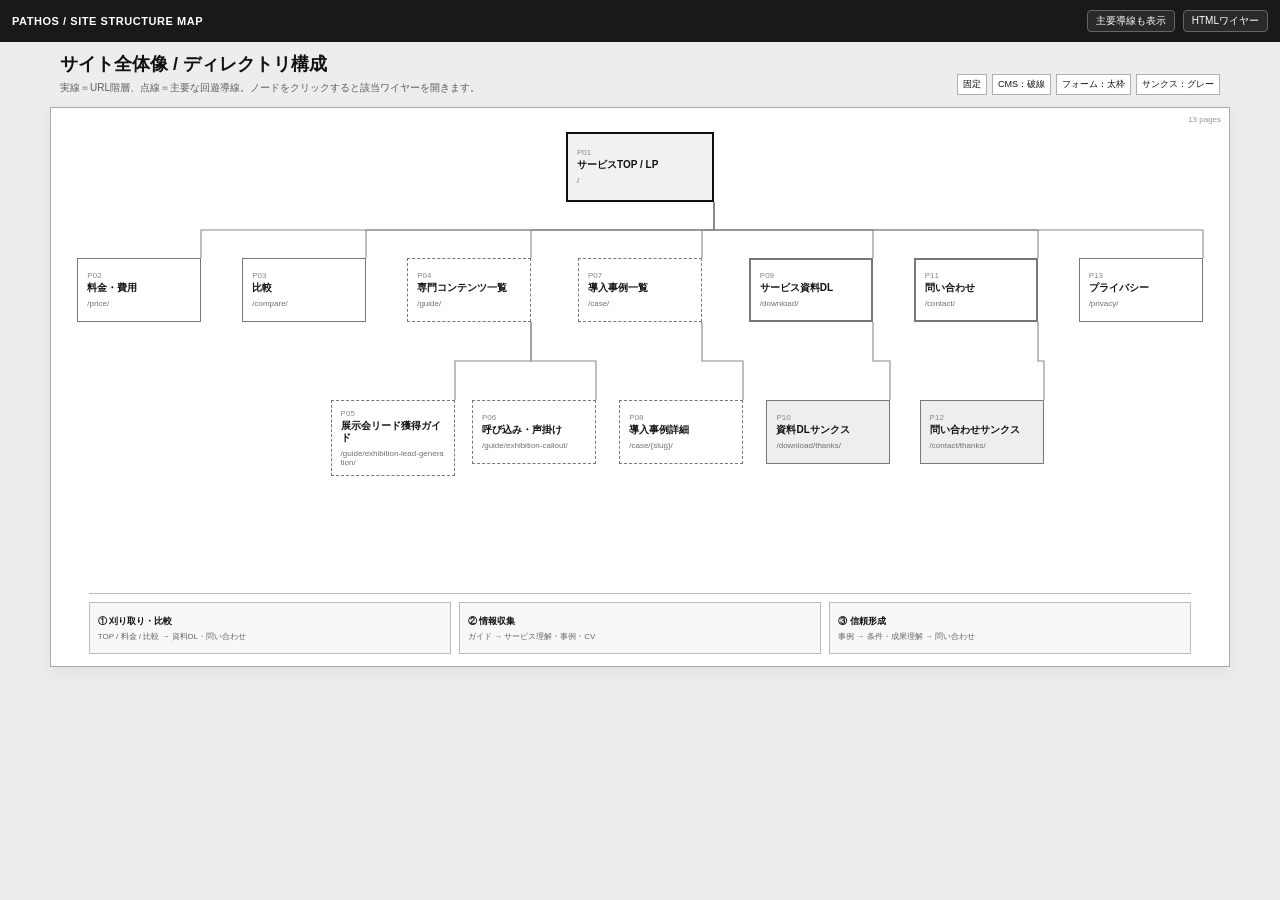
==== index.html @ 0e14a211 "Add PATHOS site map" ====
<!doctype html>
<html lang="ja">
<head>
<meta charset="utf-8">
<meta name="viewport" content="width=device-width,initial-scale=1">
<title>PATHOS Site Map</title>
<style>
:root{--bg:#ededed;--ink:#111;--line:#8d8d8d;--paper:#fff;--soft:#f6f6f6;--muted:#666}
*{box-sizing:border-box}
html,body{margin:0;min-height:100%;font-family:-apple-system,BlinkMacSystemFont,"Helvetica Neue","Yu Gothic",Meiryo,sans-serif;background:var(--bg);color:var(--ink)}
.topbar{height:42px;background:#191919;color:#fff;display:flex;align-items:center;gap:8px;padding:0 12px;position:sticky;top:0;z-index:10}
.topbar strong{font-size:11px;letter-spacing:.05em}.topbar .grow{flex:1}.topbar a,.topbar button{border:1px solid #666;background:#292929;color:#fff;border-radius:4px;padding:5px 8px;text-decoration:none;font-size:10px;cursor:pointer;line-height:1}.topbar button.active{background:#fff;color:#111}
.intro{max-width:1180px;margin:12px auto 6px;padding:0 10px;display:grid;grid-template-columns:1fr auto;gap:10px;align-items:end}.intro h1{font-size:18px;line-height:1.2;margin:0 0 4px}.intro p{margin:0;color:#5c5c5c;font-size:10px;line-height:1.5}.legend{display:flex;gap:5px;flex-wrap:wrap;justify-content:flex-end}.legend span{font-size:9px;border:1px solid #b0b0b0;background:#fff;padding:3px 5px;white-space:nowrap}
.map-wrap{padding:6px 10px 16px}.canvas{position:relative;width:min(1180px,100%);height:560px;margin:0 auto;background:#fff;border:1px solid #aaa;box-shadow:0 5px 16px rgba(0,0,0,.06);overflow:hidden}
svg{position:absolute;inset:0;width:100%;height:100%;pointer-events:none}.tree{stroke:#8a8a8a;stroke-width:1.1;fill:none}.cross{stroke:#555;stroke-width:1.05;stroke-dasharray:4 4;marker-end:url(#arrow)}
.node{position:absolute;width:124px;min-height:64px;background:#fff;border:1px solid #777;padding:8px 9px;text-decoration:none;color:#111;display:flex;flex-direction:column;justify-content:center;z-index:2;transform:translateX(-50%)}.node:hover{outline:2px solid #bbb}.node .id{font-size:8px;color:#888;margin-bottom:2px}.node strong{font-size:10px;line-height:1.25}.node .route{font-size:8px;color:#707070;margin-top:4px;word-break:break-all}.node.root{border:2px solid #111;background:#f1f1f1;width:148px;min-height:70px}.node.cms{border-style:dashed}.node.form{border-width:2px}.node.thanks{background:#eee}.badge{display:none}.hint{position:absolute;right:8px;top:7px;font-size:8px;color:#999}
.flow-note{position:absolute;left:3.2%;right:3.2%;bottom:12px;border-top:1px solid #bbb;padding-top:8px;display:grid;grid-template-columns:repeat(3,1fr);gap:8px}.flow-box{background:#f8f8f8;border:1px solid #bbb;padding:7px 8px;min-height:52px}.flow-box strong{font-size:9px}.flow-box p{font-size:8px;line-height:1.4;color:#666;margin:3px 0 0}
@media(max-width:1050px){.canvas{height:530px}.node{width:108px;min-height:60px;padding:7px}.node.root{width:132px}.node strong{font-size:9px}.node .route{font-size:7.5px}.flow-box p{display:none}.flow-box{min-height:auto}.intro{grid-template-columns:1fr}.legend{justify-content:flex-start}}
@media(max-width:760px){.topbar strong{display:none}.intro h1{font-size:16px}.intro p{font-size:9px}.canvas{min-width:720px}.map-wrap{overflow:auto}.flow-note{display:none}}
</style>
</head>
<body>
<div class="topbar"><strong>PATHOS / SITE STRUCTURE MAP</strong><span class="grow"></span><button id="flowToggle">主要導線も表示</button><a href="wireframe.html" target="_blank">HTMLワイヤー</a></div>
<div class="intro">
  <div><h1>サイト全体像 / ディレクトリ構成</h1><p>実線＝URL階層、点線＝主要な回遊導線。ノードをクリックすると該当ワイヤーを開きます。</p></div>
  <div class="legend"><span>固定</span><span>CMS：破線</span><span>フォーム：太枠</span><span>サンクス：グレー</span></div>
</div>
<div class="map-wrap"><div class="canvas" id="canvas">
<div class="hint">13 pages</div>
<svg id="svg"><defs><marker id="arrow" markerWidth="7" markerHeight="7" refX="6" refY="3.5" orient="auto"><path d="M0,0 L7,3.5 L0,7 z" fill="#555"/></marker></defs><g id="treeLines"></g><g id="flowLines" style="display:none"></g></svg>
<div id="nodes"></div>
<div class="flow-note">
  <div class="flow-box"><strong>① 刈り取り・比較</strong><p>TOP / 料金 / 比較 → 資料DL・問い合わせ</p></div>
  <div class="flow-box"><strong>② 情報収集</strong><p>ガイド → サービス理解・事例・CV</p></div>
  <div class="flow-box"><strong>③ 信頼形成</strong><p>事例 → 条件・成果理解 → 問い合わせ</p></div>
</div>
</div></div>
<script>
const nodes=[
{id:'P01',route:'/',name:'サービスTOP / LP',type:'fixed',parent:null},
{id:'P02',route:'/price/',name:'料金・費用',type:'fixed',parent:'P01'},
{id:'P03',route:'/compare/',name:'比較',type:'fixed',parent:'P01'},
{id:'P04',route:'/guide/',name:'専門コンテンツ一覧',type:'cms',parent:'P01'},
{id:'P07',route:'/case/',name:'導入事例一覧',type:'cms',parent:'P01'},
{id:'P09',route:'/download/',name:'サービス資料DL',type:'form',parent:'P01'},
{id:'P11',route:'/contact/',name:'問い合わせ',type:'form',parent:'P01'},
{id:'P13',route:'/privacy/',name:'プライバシー',type:'fixed',parent:'P01'},
{id:'P05',route:'/guide/exhibition-lead-generation/',name:'展示会リード獲得ガイド',type:'cms-detail',parent:'P04'},
{id:'P06',route:'/guide/exhibition-callout/',name:'呼び込み・声掛け',type:'cms-detail',parent:'P04'},
{id:'P08',route:'/case/{slug}/',name:'導入事例詳細',type:'cms-detail',parent:'P07'},
{id:'P10',route:'/download/thanks/',name:'資料DLサンクス',type:'thanks',parent:'P09'},
{id:'P12',route:'/contact/thanks/',name:'問い合わせサンクス',type:'thanks',parent:'P11'}
];
const positions={
P01:[50,24],
P02:[7.5,150],P03:[21.5,150],P04:[35.5,150],P07:[50,150],P09:[64.5,150],P11:[78.5,150],P13:[92.5,150],
P05:[29,292],P06:[41,292],P08:[53.5,292],P10:[66,292],P12:[79,292]
};
const host=document.getElementById('nodes');
function renderNodes(){host.innerHTML=nodes.map(n=>{const [x,y]=positions[n.id];let cls='node';if(n.id==='P01')cls+=' root';if(n.type.startsWith('cms'))cls+=' cms';if(n.type==='form')cls+=' form';if(n.type==='thanks')cls+=' thanks';return `<a class="${cls}" id="${n.id}" style="left:${x}%;top:${y}px" href="wireframe.html#${encodeURI(n.route)}" target="_blank"><span class="id">${n.id}</span><strong>${n.name}</strong><span class="route">${n.route}</span></a>`}).join('');}
function centerBottom(el){return [el.offsetLeft+el.offsetWidth/2,el.offsetTop+el.offsetHeight]}
function centerTop(el){return [el.offsetLeft+el.offsetWidth/2,el.offsetTop]}
function centerRight(el){return [el.offsetLeft+el.offsetWidth,el.offsetTop+el.offsetHeight/2]}
function centerLeft(el){return [el.offsetLeft,el.offsetTop+el.offsetHeight/2]}
function pathTree(a,b){const [x1,y1]=centerBottom(a),[x2,y2]=centerTop(b),mid=(y1+y2)/2;return `M${x1},${y1} V${mid} H${x2} V${y2}`}
function pathFlow(a,b){const [x1,y1]=centerRight(a),[x2,y2]=centerLeft(b),c1=x1+34,c2=x2-34;return `M${x1},${y1} C${c1},${y1} ${c2},${y2} ${x2},${y2}`}
function renderLines(){
 const tree=document.getElementById('treeLines');tree.innerHTML='';
 nodes.filter(n=>n.parent).forEach(n=>{tree.insertAdjacentHTML('beforeend',`<path class="tree" d="${pathTree(document.getElementById(n.parent),document.getElementById(n.id))}"/>`)});
 const flow=document.getElementById('flowLines');flow.innerHTML='';
 [['P02','P09'],['P02','P11'],['P03','P09'],['P03','P11'],['P04','P09'],['P04','P11'],['P07','P11'],['P10','P04'],['P12','P07']].forEach(([a,b])=>flow.insertAdjacentHTML('beforeend',`<path class="cross" d="${pathFlow(document.getElementById(a),document.getElementById(b))}"/>`));
}
renderNodes();requestAnimationFrame(renderLines);window.addEventListener('resize',()=>requestAnimationFrame(renderLines));
const flow=document.getElementById('flowLines'),btn=document.getElementById('flowToggle');btn.onclick=()=>{const on=flow.style.display==='none';flow.style.display=on?'block':'none';btn.classList.toggle('active',on);btn.textContent=on?'主要導線を隠す':'主要導線も表示'};
</script>
</body></html>
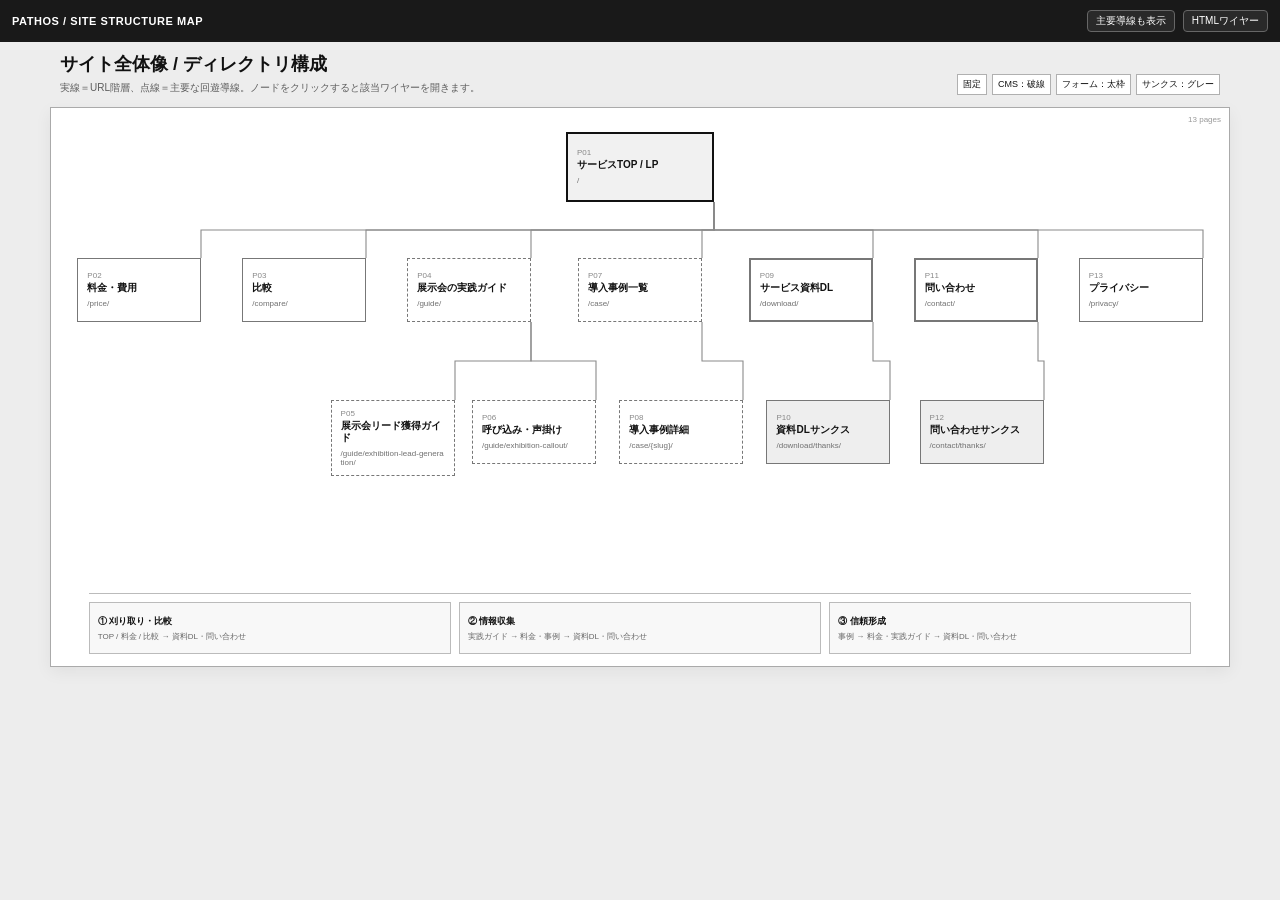
==== commit f9cb552c: "Update site map for practical guide strategy" ====
--- a/index.html
+++ b/index.html
@@ -31,8 +31,8 @@
 <div id="nodes"></div>
 <div class="flow-note">
   <div class="flow-box"><strong>① 刈り取り・比較</strong><p>TOP / 料金 / 比較 → 資料DL・問い合わせ</p></div>
-  <div class="flow-box"><strong>② 情報収集</strong><p>ガイド → サービス理解・事例・CV</p></div>
-  <div class="flow-box"><strong>③ 信頼形成</strong><p>事例 → 条件・成果理解 → 問い合わせ</p></div>
+  <div class="flow-box"><strong>② 情報収集</strong><p>実践ガイド → 料金・事例 → 資料DL・問い合わせ</p></div>
+  <div class="flow-box"><strong>③ 信頼形成</strong><p>事例 → 料金・実践ガイド → 資料DL・問い合わせ</p></div>
 </div>
 </div></div>
 <script>
@@ -40,7 +40,7 @@
 {id:'P01',route:'/',name:'サービスTOP / LP',type:'fixed',parent:null},
 {id:'P02',route:'/price/',name:'料金・費用',type:'fixed',parent:'P01'},
 {id:'P03',route:'/compare/',name:'比較',type:'fixed',parent:'P01'},
-{id:'P04',route:'/guide/',name:'専門コンテンツ一覧',type:'cms',parent:'P01'},
+{id:'P04',route:'/guide/',name:'展示会の実践ガイド',type:'cms',parent:'P01'},
 {id:'P07',route:'/case/',name:'導入事例一覧',type:'cms',parent:'P01'},
 {id:'P09',route:'/download/',name:'サービス資料DL',type:'form',parent:'P01'},
 {id:'P11',route:'/contact/',name:'問い合わせ',type:'form',parent:'P01'},
@@ -51,6 +51,7 @@
 {id:'P10',route:'/download/thanks/',name:'資料DLサンクス',type:'thanks',parent:'P09'},
 {id:'P12',route:'/contact/thanks/',name:'問い合わせサンクス',type:'thanks',parent:'P11'}
 ];
+// x is percentage of canvas width; y is px. Detail nodes are deliberately separated to avoid overlap.
 const positions={
 P01:[50,24],
 P02:[7.5,150],P03:[21.5,150],P04:[35.5,150],P07:[50,150],P09:[64.5,150],P11:[78.5,150],P13:[92.5,150],
@@ -68,7 +69,7 @@
  const tree=document.getElementById('treeLines');tree.innerHTML='';
  nodes.filter(n=>n.parent).forEach(n=>{tree.insertAdjacentHTML('beforeend',`<path class="tree" d="${pathTree(document.getElementById(n.parent),document.getElementById(n.id))}"/>`)});
  const flow=document.getElementById('flowLines');flow.innerHTML='';
- [['P02','P09'],['P02','P11'],['P03','P09'],['P03','P11'],['P04','P09'],['P04','P11'],['P07','P11'],['P10','P04'],['P12','P07']].forEach(([a,b])=>flow.insertAdjacentHTML('beforeend',`<path class="cross" d="${pathFlow(document.getElementById(a),document.getElementById(b))}"/>`));
+ [['P02','P09'],['P02','P11'],['P03','P09'],['P03','P11'],['P04','P09'],['P04','P11'],['P07','P09'],['P07','P11'],['P10','P04'],['P12','P07']].forEach(([a,b])=>flow.insertAdjacentHTML('beforeend',`<path class="cross" d="${pathFlow(document.getElementById(a),document.getElementById(b))}"/>`));
 }
 renderNodes();requestAnimationFrame(renderLines);window.addEventListener('resize',()=>requestAnimationFrame(renderLines));
 const flow=document.getElementById('flowLines'),btn=document.getElementById('flowToggle');btn.onclick=()=>{const on=flow.style.display==='none';flow.style.display=on?'block':'none';btn.classList.toggle('active',on);btn.textContent=on?'主要導線を隠す':'主要導線も表示'};
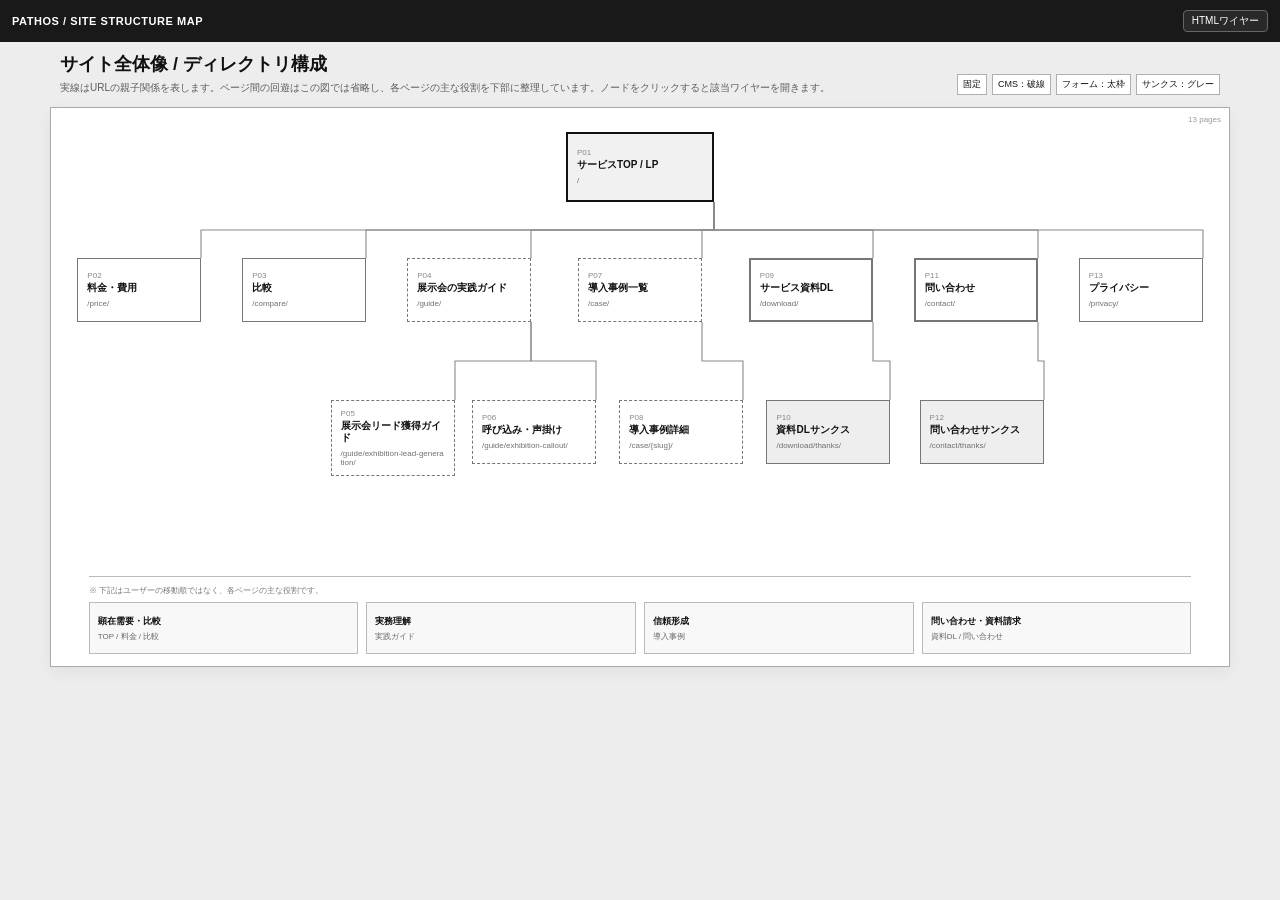
==== commit 20cea7df: "Simplify sitemap hierarchy and page roles" ====
--- a/index.html
+++ b/index.html
@@ -9,30 +9,34 @@
 *{box-sizing:border-box}
 html,body{margin:0;min-height:100%;font-family:-apple-system,BlinkMacSystemFont,"Helvetica Neue","Yu Gothic",Meiryo,sans-serif;background:var(--bg);color:var(--ink)}
 .topbar{height:42px;background:#191919;color:#fff;display:flex;align-items:center;gap:8px;padding:0 12px;position:sticky;top:0;z-index:10}
-.topbar strong{font-size:11px;letter-spacing:.05em}.topbar .grow{flex:1}.topbar a,.topbar button{border:1px solid #666;background:#292929;color:#fff;border-radius:4px;padding:5px 8px;text-decoration:none;font-size:10px;cursor:pointer;line-height:1}.topbar button.active{background:#fff;color:#111}
+.topbar strong{font-size:11px;letter-spacing:.05em}.topbar .grow{flex:1}.topbar a{border:1px solid #666;background:#292929;color:#fff;border-radius:4px;padding:5px 8px;text-decoration:none;font-size:10px;line-height:1}
 .intro{max-width:1180px;margin:12px auto 6px;padding:0 10px;display:grid;grid-template-columns:1fr auto;gap:10px;align-items:end}.intro h1{font-size:18px;line-height:1.2;margin:0 0 4px}.intro p{margin:0;color:#5c5c5c;font-size:10px;line-height:1.5}.legend{display:flex;gap:5px;flex-wrap:wrap;justify-content:flex-end}.legend span{font-size:9px;border:1px solid #b0b0b0;background:#fff;padding:3px 5px;white-space:nowrap}
 .map-wrap{padding:6px 10px 16px}.canvas{position:relative;width:min(1180px,100%);height:560px;margin:0 auto;background:#fff;border:1px solid #aaa;box-shadow:0 5px 16px rgba(0,0,0,.06);overflow:hidden}
-svg{position:absolute;inset:0;width:100%;height:100%;pointer-events:none}.tree{stroke:#8a8a8a;stroke-width:1.1;fill:none}.cross{stroke:#555;stroke-width:1.05;stroke-dasharray:4 4;marker-end:url(#arrow)}
+svg{position:absolute;inset:0;width:100%;height:100%;pointer-events:none}.tree{stroke:#8a8a8a;stroke-width:1.1;fill:none}
 .node{position:absolute;width:124px;min-height:64px;background:#fff;border:1px solid #777;padding:8px 9px;text-decoration:none;color:#111;display:flex;flex-direction:column;justify-content:center;z-index:2;transform:translateX(-50%)}.node:hover{outline:2px solid #bbb}.node .id{font-size:8px;color:#888;margin-bottom:2px}.node strong{font-size:10px;line-height:1.25}.node .route{font-size:8px;color:#707070;margin-top:4px;word-break:break-all}.node.root{border:2px solid #111;background:#f1f1f1;width:148px;min-height:70px}.node.cms{border-style:dashed}.node.form{border-width:2px}.node.thanks{background:#eee}.badge{display:none}.hint{position:absolute;right:8px;top:7px;font-size:8px;color:#999}
-.flow-note{position:absolute;left:3.2%;right:3.2%;bottom:12px;border-top:1px solid #bbb;padding-top:8px;display:grid;grid-template-columns:repeat(3,1fr);gap:8px}.flow-box{background:#f8f8f8;border:1px solid #bbb;padding:7px 8px;min-height:52px}.flow-box strong{font-size:9px}.flow-box p{font-size:8px;line-height:1.4;color:#666;margin:3px 0 0}
-@media(max-width:1050px){.canvas{height:530px}.node{width:108px;min-height:60px;padding:7px}.node.root{width:132px}.node strong{font-size:9px}.node .route{font-size:7.5px}.flow-box p{display:none}.flow-box{min-height:auto}.intro{grid-template-columns:1fr}.legend{justify-content:flex-start}}
-@media(max-width:760px){.topbar strong{display:none}.intro h1{font-size:16px}.intro p{font-size:9px}.canvas{min-width:720px}.map-wrap{overflow:auto}.flow-note{display:none}}
+.role-note{position:absolute;left:3.2%;right:3.2%;bottom:12px;border-top:1px solid #bbb;padding-top:8px}.role-note>p{font-size:8px;color:#777;margin:0 0 6px}.role-grid{display:grid;grid-template-columns:repeat(4,1fr);gap:8px}.role-box{background:#f8f8f8;border:1px solid #bbb;padding:7px 8px;min-height:52px}.role-box strong{font-size:9px}.role-box p{font-size:8px;line-height:1.4;color:#666;margin:3px 0 0}
+@media(max-width:1050px){.canvas{height:530px}.node{width:108px;min-height:60px;padding:7px}.node.root{width:132px}.node strong{font-size:9px}.node .route{font-size:7.5px}.role-box p{display:none}.role-box{min-height:auto}.intro{grid-template-columns:1fr}.legend{justify-content:flex-start}}
+@media(max-width:760px){.topbar strong{display:none}.intro h1{font-size:16px}.intro p{font-size:9px}.canvas{min-width:720px}.map-wrap{overflow:auto}.role-note{display:none}}
 </style>
 </head>
 <body>
-<div class="topbar"><strong>PATHOS / SITE STRUCTURE MAP</strong><span class="grow"></span><button id="flowToggle">主要導線も表示</button><a href="wireframe.html" target="_blank">HTMLワイヤー</a></div>
+<div class="topbar"><strong>PATHOS / SITE STRUCTURE MAP</strong><span class="grow"></span><a href="wireframe.html" target="_blank">HTMLワイヤー</a></div>
 <div class="intro">
-  <div><h1>サイト全体像 / ディレクトリ構成</h1><p>実線＝URL階層、点線＝主要な回遊導線。ノードをクリックすると該当ワイヤーを開きます。</p></div>
+  <div><h1>サイト全体像 / ディレクトリ構成</h1><p>実線はURLの親子関係を表します。ページ間の回遊はこの図では省略し、各ページの主な役割を下部に整理しています。ノードをクリックすると該当ワイヤーを開きます。</p></div>
   <div class="legend"><span>固定</span><span>CMS：破線</span><span>フォーム：太枠</span><span>サンクス：グレー</span></div>
 </div>
 <div class="map-wrap"><div class="canvas" id="canvas">
 <div class="hint">13 pages</div>
-<svg id="svg"><defs><marker id="arrow" markerWidth="7" markerHeight="7" refX="6" refY="3.5" orient="auto"><path d="M0,0 L7,3.5 L0,7 z" fill="#555"/></marker></defs><g id="treeLines"></g><g id="flowLines" style="display:none"></g></svg>
+<svg id="svg"><g id="treeLines"></g></svg>
 <div id="nodes"></div>
-<div class="flow-note">
-  <div class="flow-box"><strong>① 刈り取り・比較</strong><p>TOP / 料金 / 比較 → 資料DL・問い合わせ</p></div>
-  <div class="flow-box"><strong>② 情報収集</strong><p>実践ガイド → 料金・事例 → 資料DL・問い合わせ</p></div>
-  <div class="flow-box"><strong>③ 信頼形成</strong><p>事例 → 料金・実践ガイド → 資料DL・問い合わせ</p></div>
+<div class="role-note">
+  <p>※ 下記はユーザーの移動順ではなく、各ページの主な役割です。</p>
+  <div class="role-grid">
+    <div class="role-box"><strong>顕在需要・比較</strong><p>TOP / 料金 / 比較</p></div>
+    <div class="role-box"><strong>実務理解</strong><p>実践ガイド</p></div>
+    <div class="role-box"><strong>信頼形成</strong><p>導入事例</p></div>
+    <div class="role-box"><strong>問い合わせ・資料請求</strong><p>資料DL / 問い合わせ</p></div>
+  </div>
 </div>
 </div></div>
 <script>
@@ -51,7 +55,6 @@
 {id:'P10',route:'/download/thanks/',name:'資料DLサンクス',type:'thanks',parent:'P09'},
 {id:'P12',route:'/contact/thanks/',name:'問い合わせサンクス',type:'thanks',parent:'P11'}
 ];
-// x is percentage of canvas width; y is px. Detail nodes are deliberately separated to avoid overlap.
 const positions={
 P01:[50,24],
 P02:[7.5,150],P03:[21.5,150],P04:[35.5,150],P07:[50,150],P09:[64.5,150],P11:[78.5,150],P13:[92.5,150],
@@ -61,17 +64,11 @@
 function renderNodes(){host.innerHTML=nodes.map(n=>{const [x,y]=positions[n.id];let cls='node';if(n.id==='P01')cls+=' root';if(n.type.startsWith('cms'))cls+=' cms';if(n.type==='form')cls+=' form';if(n.type==='thanks')cls+=' thanks';return `<a class="${cls}" id="${n.id}" style="left:${x}%;top:${y}px" href="wireframe.html#${encodeURI(n.route)}" target="_blank"><span class="id">${n.id}</span><strong>${n.name}</strong><span class="route">${n.route}</span></a>`}).join('');}
 function centerBottom(el){return [el.offsetLeft+el.offsetWidth/2,el.offsetTop+el.offsetHeight]}
 function centerTop(el){return [el.offsetLeft+el.offsetWidth/2,el.offsetTop]}
-function centerRight(el){return [el.offsetLeft+el.offsetWidth,el.offsetTop+el.offsetHeight/2]}
-function centerLeft(el){return [el.offsetLeft,el.offsetTop+el.offsetHeight/2]}
 function pathTree(a,b){const [x1,y1]=centerBottom(a),[x2,y2]=centerTop(b),mid=(y1+y2)/2;return `M${x1},${y1} V${mid} H${x2} V${y2}`}
-function pathFlow(a,b){const [x1,y1]=centerRight(a),[x2,y2]=centerLeft(b),c1=x1+34,c2=x2-34;return `M${x1},${y1} C${c1},${y1} ${c2},${y2} ${x2},${y2}`}
 function renderLines(){
  const tree=document.getElementById('treeLines');tree.innerHTML='';
  nodes.filter(n=>n.parent).forEach(n=>{tree.insertAdjacentHTML('beforeend',`<path class="tree" d="${pathTree(document.getElementById(n.parent),document.getElementById(n.id))}"/>`)});
- const flow=document.getElementById('flowLines');flow.innerHTML='';
- [['P02','P09'],['P02','P11'],['P03','P09'],['P03','P11'],['P04','P09'],['P04','P11'],['P07','P09'],['P07','P11'],['P10','P04'],['P12','P07']].forEach(([a,b])=>flow.insertAdjacentHTML('beforeend',`<path class="cross" d="${pathFlow(document.getElementById(a),document.getElementById(b))}"/>`));
 }
 renderNodes();requestAnimationFrame(renderLines);window.addEventListener('resize',()=>requestAnimationFrame(renderLines));
-const flow=document.getElementById('flowLines'),btn=document.getElementById('flowToggle');btn.onclick=()=>{const on=flow.style.display==='none';flow.style.display=on?'block':'none';btn.classList.toggle('active',on);btn.textContent=on?'主要導線を隠す':'主要導線も表示'};
 </script>
 </body></html>
